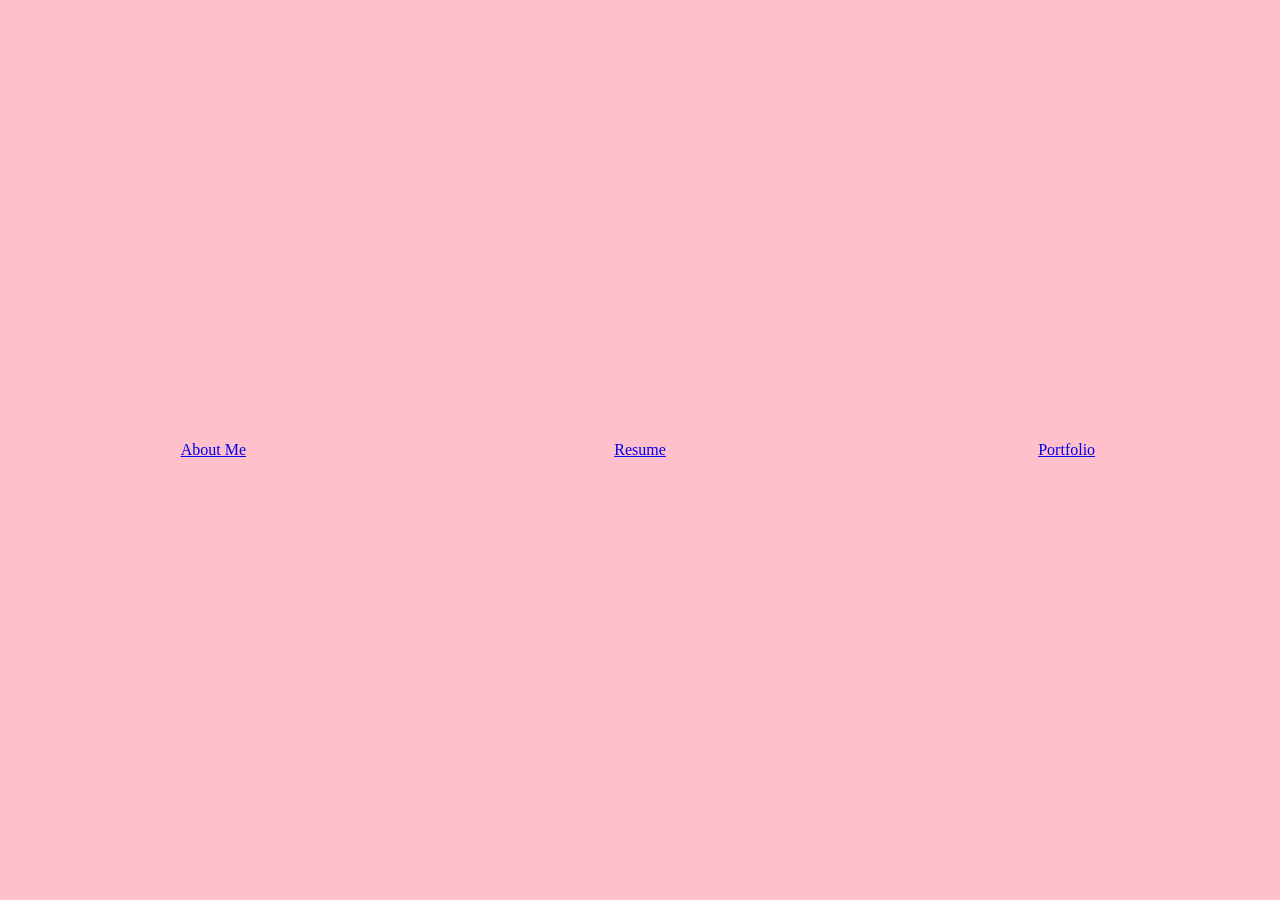
==== index.html @ b79bfed3 "url fixes" ====
<html lang="en">
<head>
    <meta charset="UTF-8">
    <meta name="viewport" content="width=device-width, initial-scale=1.0">
    <title>Document</title>
     <link rel="stylesheet" href="Styles.css">
</head>
<body>
    <div class="three-sections">
        <section class="left-container">
            <p><a href="about_me.html">About Me</a></p>
        </section>
        <section class="center-container">
            <p><a href="resume.html">Resume</a></p>
        </section>
        <section class="right-container">
            <p><a href="portfolio.html">Portfolio</a></p>
        </section>
    </div>
</body>
</html>
---- Styles.css ----
body {
    margin: 0;
    background: pink;
    text-align: center;
}

.three-sections {
    display: grid;
    grid-template-columns: repeat(3, 1fr);
    min-height: 100vh;
}

.left-container,
.center-container,
.right-container {
    display: flex;
    flex-direction: column;
    justify-content: center;
    align-items: center;
}
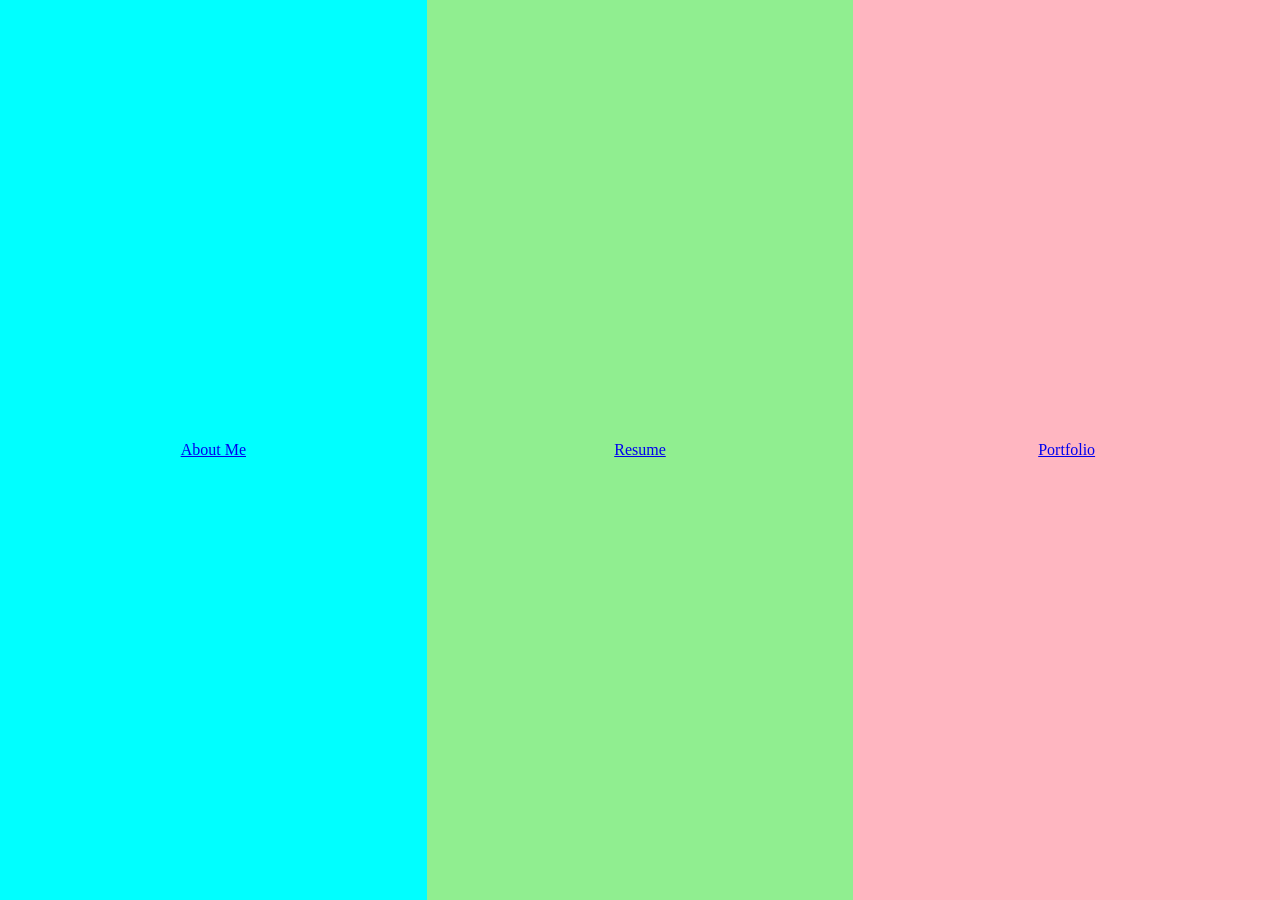
==== commit 73a21920: "changes" ====
--- a/index.html
+++ b/index.html
@@ -2,7 +2,7 @@
 <head>
     <meta charset="UTF-8">
     <meta name="viewport" content="width=device-width, initial-scale=1.0">
-    <title>Document</title>
+    <title>Patricks Informational Site</title>
      <link rel="stylesheet" href="Styles.css">
 </head>
 <body>
--- a/Styles.css
+++ b/Styles.css
@@ -1,6 +1,5 @@
 body {
     margin: 0;
-    background: pink;
     text-align: center;
 }
 
@@ -18,3 +17,12 @@
     justify-content: center;
     align-items: center;
 }
+.left-container {
+    background-color:aqua;
+}
+.center-container {
+    background-color: lightgreen;
+}
+.right-container {
+    background-color: lightpink;
+}
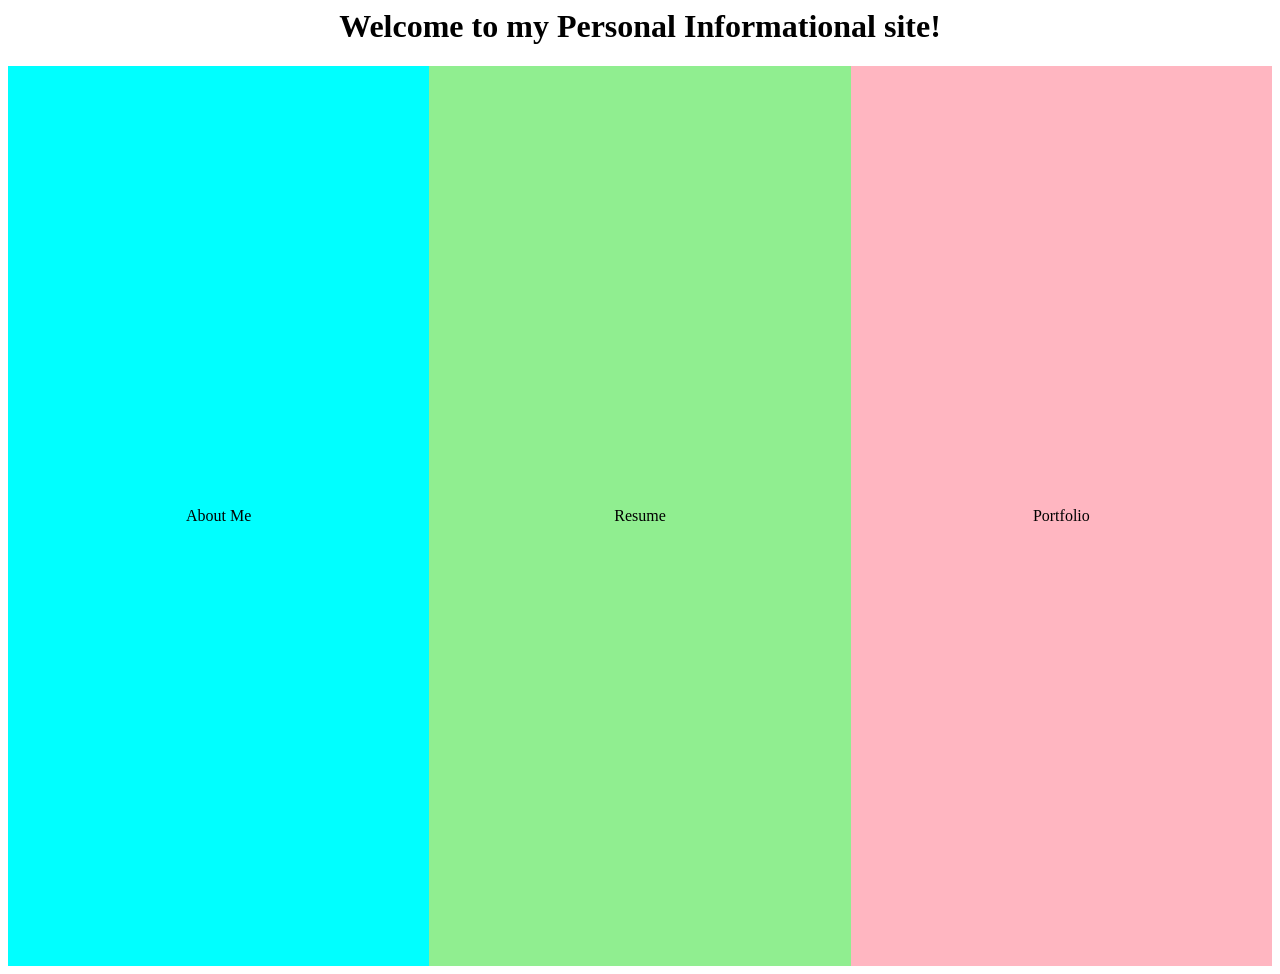
==== commit 0cb36dee: "adding more pages and updating the resume page to look more professional" ====
--- a/index.html
+++ b/index.html
@@ -6,15 +6,25 @@
      <link rel="stylesheet" href="Styles.css">
 </head>
 <body>
+    <h1>Welcome to my Personal Informational site!</h1>
     <div class="three-sections">
         <section class="left-container">
-            <p><a href="about_me.html">About Me</a></p>
+            <dl>
+                <dt><a href="about_me.html">About Me</a></dt>
+                <dd>Learn more about me</dd>
+            </dl>
         </section>
         <section class="center-container">
-            <p><a href="resume.html">Resume</a></p>
+            <dl>
+                <dt><a href="resume.html">Resume</a></dt>
+                <dd>View my resume</dd>
+            </dl>
         </section>
         <section class="right-container">
-            <p><a href="portfolio.html">Portfolio</a></p>
+            <dl>
+                <dt><a href="portfolio.html">Portfolio</a></dt>
+                <dd>View my portfolio</dd>
+            </dl>
         </section>
     </div>
 </body>
--- a/Styles.css
+++ b/Styles.css
@@ -1,6 +1,22 @@
-body {
+dt {
     margin: 0;
     text-align: center;
+    font-family: Georgia, "Times New Roman", serif;
+}
+dd {
+    margin: 0;
+    text-align: center;
+    font-family: Georgia, "Times New Roman", serif;
+}
+
+dt a {
+    color: inherit;
+    text-decoration: none;
+}
+
+dt a:hover,
+dt a:focus-visible {
+    text-decoration: underline;
 }
 
 .three-sections {
@@ -26,3 +42,16 @@
 .right-container {
     background-color: lightpink;
 }
+
+dl dd {
+    display: none;
+}
+
+dl:hover dd,
+dl:focus-within dd {
+    display: block;
+}
+h1 {
+    text-align:center;
+    
+}
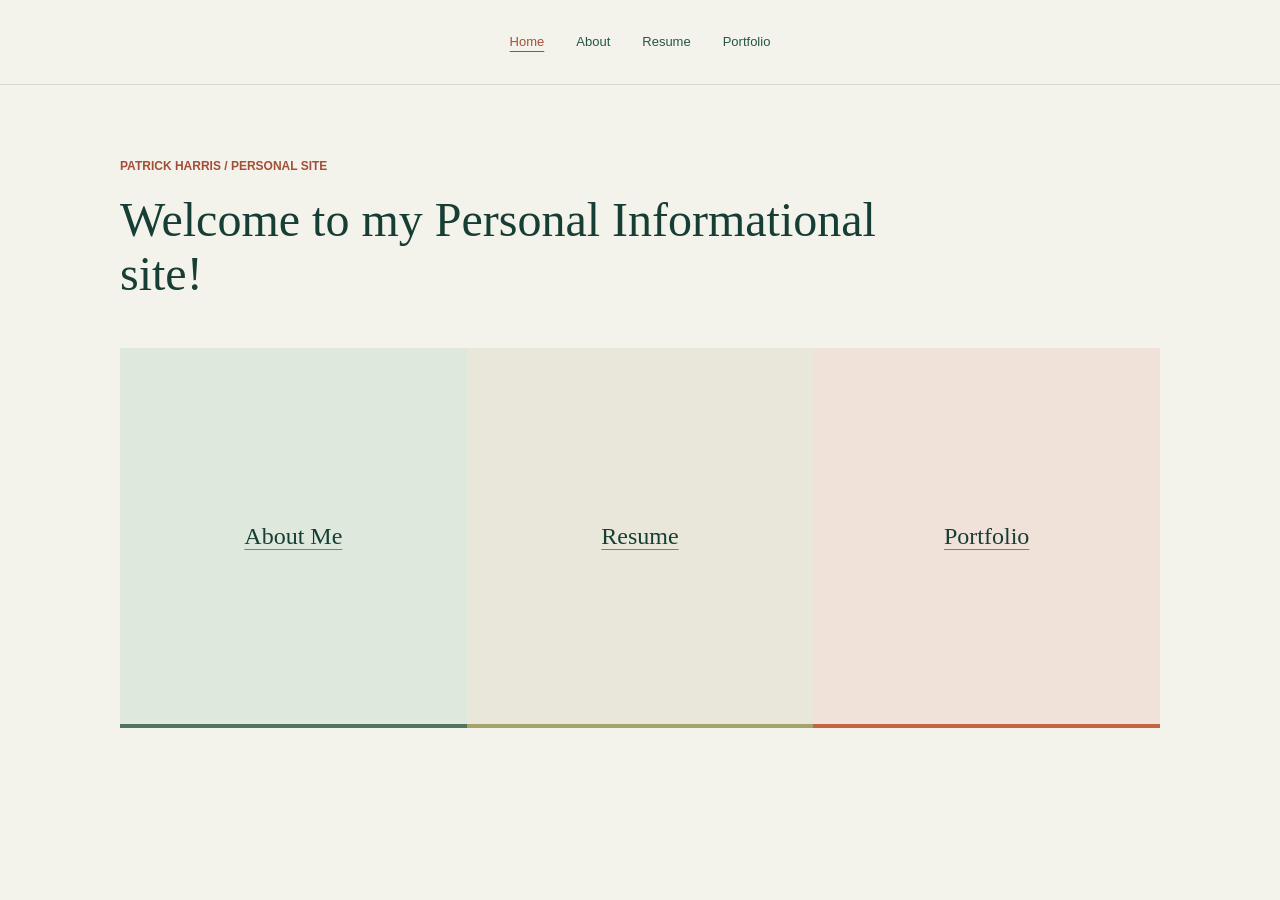
==== commit 19e8f4cf: "adding a lot of new content, styling, and images" ====
--- a/index.html
+++ b/index.html
@@ -6,7 +6,16 @@
      <link rel="stylesheet" href="Styles.css">
 </head>
 <body>
-    <h1>Welcome to my Personal Informational site!</h1>
+    <nav class="site-nav" aria-label="Main navigation">
+        <a href="index.html" aria-current="page">Home</a>
+        <a href="about_me.html">About</a>
+        <a href="resume.html">Resume</a>
+        <a href="portfolio.html">Portfolio</a>
+    </nav>
+    <header class="page-header">
+        <p class="eyebrow">Patrick Harris / Personal site</p>
+        <h1>Welcome to my Personal Informational site!</h1>
+    </header>
     <div class="three-sections">
         <section class="left-container">
             <dl>
--- a/Styles.css
+++ b/Styles.css
@@ -1,57 +1,613 @@
-dt {
-    margin: 0;
-    text-align: center;
+
+* {
+    box-sizing: border-box;
+}
+
+body {
+    min-height: 100vh;
+    margin: 0;
+    background: #f4f3eb;
+    color: #202923;
     font-family: Georgia, "Times New Roman", serif;
-}
-dd {
-    margin: 0;
-    text-align: center;
-    font-family: Georgia, "Times New Roman", serif;
-}
-
-dt a {
-    color: inherit;
+    line-height: 1.65;
+}
+
+.site-nav {
+    display: flex;
+    justify-content: center;
+    align-items: center;
+    flex-wrap: wrap;
+    gap: 4px 32px;
+    padding: 20px max(24px, calc((100vw - 1040px) / 2));
+    border-bottom: 1px solid #d8d9ce;
+    font-family: Arial, Helvetica, sans-serif;
+    font-size: 13px;
+}
+
+.site-nav a {
+    display: inline-flex;
+    min-height: 44px;
+    align-items: center;
+    color: #235644;
     text-decoration: none;
 }
 
-dt a:hover,
-dt a:focus-visible {
+.site-nav a:hover,
+.site-nav a:focus-visible {
     text-decoration: underline;
+}
+
+.site-nav a[aria-current="page"] {
+    color: #a34e37;
+    text-decoration: underline;
+    text-underline-offset: 5px;
+}
+
+.eyebrow {
+    text-transform: uppercase;
+    margin: 0 0 16px;
+    color: #a34e37;
+    font-family: Arial, Helvetica, sans-serif;
+    font-size: 12px;
+    font-weight: 700;
+}
+
+.page-header,
+.three-sections,
+.about-page,
+.portfolio-page {
+    width: min(100% - 48px, 1040px);
+    margin-right: auto;
+    margin-left: auto;
+}
+
+.page-header {
+    padding: 72px 0 48px;
+}
+
+.page-header h1 {
+    max-width: 760px;
+    margin: 0;
+    color: #173e34;
+    font-size: 48px;
+    font-weight: 400;
+    line-height: 1.12;
+}
+
+.page-header h3 {
+    margin-top: right 0;
+    margin: 24px 0 0;
+    color: #46564c;
+    font-family: Arial, Helvetica, sans-serif;
+    font-size: 18px;
 }
 
 .three-sections {
     display: grid;
-    grid-template-columns: repeat(3, 1fr);
-    min-height: 100vh;
+    grid-template-columns: repeat(3, minmax(0, 1fr));
+    min-height: 380px;
+    margin-bottom: 64px;
 }
 
 .left-container,
 .center-container,
 .right-container {
     display: flex;
-    flex-direction: column;
     justify-content: center;
     align-items: center;
-}
+    padding: 32px 20px;
+}
+
 .left-container {
-    background-color:aqua;
-}
+    background: #dfe8dc;
+    border-bottom: 4px solid #52745a;
+}
+
 .center-container {
-    background-color: lightgreen;
-}
+    background: #e9e7d9;
+    border-bottom: 4px solid #a4a36a;
+}
+
 .right-container {
-    background-color: lightpink;
-}
-
-dl dd {
+    background: #f0e1d9;
+    border-bottom: 4px solid #c46442;
+}
+
+.three-sections dl {
+    margin: 0;
+    text-align: center;
+}
+
+.three-sections dt {
+    margin: 0;
+    font-size: 24px;
+}
+
+.three-sections dt a {
+    color: #173e34;
+    text-decoration-color: #c46442;
+    text-decoration-thickness: 1px;
+    text-underline-offset: 5px;
+}
+
+.three-sections dt a:hover,
+.three-sections dt a:focus-visible {
+    color: #a34e37;
+}
+
+.three-sections dd {
     display: none;
-}
-
-dl:hover dd,
-dl:focus-within dd {
+    margin: 10px 0 0;
+    color: #46534b;
+    font-family: Arial, Helvetica, sans-serif;
+    font-size: 14px;
+}
+
+.three-sections dl:hover dd,
+.three-sections dl:focus-within dd {
     display: block;
 }
-h1 {
-    text-align:center;
-    
+
+.about-page,
+.portfolio-page {
+    padding: 76px 0 88px;
+}
+
+.intro {
+    padding-bottom: 24px;
+}
+
+.social-links {
+    margin-top: 20px;
+    padding-top: 18px;
+    border-top: 1px solid rgb(244 243 235 / 24%);
+}
+
+.social-links h3 {
+    margin: 0 0 8px;
+    color: #d4e77b;
+    font-family: Arial, Helvetica, sans-serif;
+    font-size: 12px;
+    font-weight: 700;
+    text-transform: uppercase;
+}
+
+.social-links a {
+    color: #f4f3eb;
+    text-underline-offset: 4px;
+}
+
+.social-links a:hover,
+.social-links a:focus-visible {
+    color: #d4e77b;
+}
+
+.intro h1,
+.portfolio-intro h1 {
+    margin: 0;
+    color: #173e34;
+    font-size: 68px;
+    font-weight: 400;
+    line-height: 0.98;
+}
+
+.intro h1 span,
+.portfolio-intro h1 span {
+    color: #c46442;
+}
+
+.intro-line,
+.portfolio-intro > p:last-child {
+    margin: 22px 0 0;
+    color: #46564c;
+    font-family: Arial, Helvetica, sans-serif;
+    font-size: 18px;
+}
+
+.about-grid {
+    display: grid;
+    grid-template-columns: minmax(0, 1.2fr) minmax(260px, 0.8fr);
+    gap: 64px;
+    align-items: start;
+}
+
+.story h2,
+.interests h2 {
+    margin: 0 0 20px;
+    font-size: 25px;
+    font-weight: 400;
+    line-height: 1.25;
+}
+
+.story p {
+    max-width: 620px;
+    margin: 0 0 16px;
+    color: #46534b;
+    font-size: 17px;
+}
+
+.interests {
+    padding: 30px;
+    background: #173e34;
+    color: #f4f3eb;
+}
+
+.interests .eyebrow {
+    color: #d4e77b;
+}
+
+.interests h2 {
+    margin-bottom: 24px;
+}
+
+.interests dl {
+    margin: 0;
+}
+
+.interests dl div + div {
+    margin-top: 20px;
+    padding-top: 18px;
+    border-top: 1px solid rgb(244 243 235 / 24%);
+}
+
+.interests dt {
+    margin-bottom: 4px;
+    color: #d4e77b;
+    font-family: Arial, Helvetica, sans-serif;
+    font-size: 12px;
+    font-weight: 700;
+    text-transform: uppercase;
+}
+
+.interests dd {
+    margin: 0;
+    color: #f4f3eb;
+}
+
+.interests dd a {
+    color: #d4e77b;
+    font-weight: 700;
+    text-decoration-thickness: 2px;
+    text-underline-offset: 3px;
+}
+
+.interests dd a:hover,
+.interests dd a:focus-visible {
+    color: #fff;
+}
+
+.portfolio-intro {
+    padding-bottom: 44px;
+}
+
+.project-grid {
+    display: grid;
+    grid-template-columns: repeat(3, minmax(0, 1fr));
+    gap: 14px;
+}
+
+.project-card {
+    display: flex;
+    min-height: 260px;
+    flex-direction: column;
+    align-items: flex-start;
+    justify-content: space-between;
+    padding: 24px;
+    color: #173e34;
+    text-decoration: none;
+    transition: transform 160ms ease;
+}
+
+.project-card:hover {
+    transform: translateY(-4px);
+}
+
+.project-slot {
+    cursor: default;
+}
+
+.project-slot:hover {
+    transform: none;
+}
+
+.project-slot .project-action {
+    color: #46564c;
+}
+
+.project-card:focus-visible {
+    outline: 3px solid #a34e37;
+    outline-offset: 3px;
+}
+
+.project-code {
+    background: #dfe8dc;
+    border-bottom: 4px solid #52745a;
+}
+
+.project-other {
+    background: #e9e7d9;
+    border-bottom: 4px solid #a4a36a;
+}
+
+.project-personal {
+    background: #f0e1d9;
+    border-bottom: 4px solid #c46442;
+}
+
+.project-index,
+.project-action {
+    font-family: Arial, Helvetica, sans-serif;
+    font-size: 12px;
+}
+
+.project-index {
+    color: #46564c;
+    text-transform: uppercase;
+}
+
+.project-title {
+    margin: auto 0 12px;
+    font-size: 25px;
+    line-height: 1.2;
+}
+
+.project-action {
+    color: #a34e37;
+}
+
+.resume {
+    width: min(100%, 820px);
+    margin: 40px auto;
+    padding: 52px 64px;
+    background: #fff;
+    box-shadow: 0 12px 36px rgb(31 48 40 / 12%);
+}
+
+.resume-header {
+    padding-bottom: 24px;
+    border-bottom: 2px solid #28634f;
+}
+
+.resume-header h1 {
+    margin: 0;
+    color: #183f34;
+    font-family: Arial, Helvetica, sans-serif;
+    font-size: 36px;
+    line-height: 1.15;
+}
+
+.contact-info {
+    display: flex;
+    flex-wrap: wrap;
+    gap: 8px 12px;
+    margin: 12px 0 0;
+    font-family: Arial, Helvetica, sans-serif;
+    font-size: 14px;
+}
+
+.contact-info a {
+    color: #28634f;
+}
+
+.resume-section {
+    margin-top: 28px;
+}
+
+.resume-section h2 {
+    margin: 0 0 12px;
+    padding-bottom: 5px;
+    border-bottom: 1px solid #b8c9c1;
+    color: #183f34;
+    font-family: Arial, Helvetica, sans-serif;
+    font-size: 16px;
+    text-transform: uppercase;
+}
+
+.resume-section p {
+    margin: 0;
+}
+
+.job + .job {
+    margin-top: 22px;
+}
+
+.job-heading {
+    display: flex;
+    flex-wrap: wrap;
+    justify-content: space-between;
+    gap: 4px 16px;
+    align-items: baseline;
+}
+
+.job-heading h3 {
+    margin: 0;
+    font-size: 17px;
+}
+
+.job-location,
+.job-title {
+    color: #53615b;
+    font-family: Arial, Helvetica, sans-serif;
+    font-size: 14px;
+}
+
+.job-title {
+    margin: 2px 0 6px;
+    font-style: italic;
+}
+
+.job ul,
+.skills-list {
+    margin: 8px 0 0;
+    padding-left: 20px;
+}
+
+.job li,
+.skills-list li {
+    margin-top: 5px;
+}
+
+.about-intro-grid {
+    display: grid;
+    grid-template-columns: minmax(0, 1fr) 230px;
+    gap: 48px;
+    align-items: center;
+}
+
+.portrait-swap {
+    position: relative;
+    width: 100%;
+    aspect-ratio: 4 / 5;
+    margin: 0;
+    overflow: hidden;
+    border: 4px solid #c46442;
+}
+
+.portrait-swap img {
+    position: absolute;
+    inset: 0;
+    width: 100%;
+    height: 100%;
+    object-fit: cover;
+    transition: opacity 180ms ease;
+}
+
+.about-portrait {
+    width: 120px;
+    height: 120px;
+    border:4px solid #c46442;
+    max-width: 100%;
+    height: auto;
+}
+
+.mii-feature {
+    display: grid;
+    grid-template-columns: 120px minmax(0, 1fr);
+    gap: 20px;
+    align-items: start;
+    margin: 24px 0;
+}
+
+.portrait-young {
+    opacity: 0;
+}
+
+.portrait-swap:hover .portrait-young,
+.portrait-swap:focus .portrait-young {
+    opacity: 1;
+}
+
+.portrait-swap:hover .portrait-current,
+.portrait-swap:focus .portrait-current {
+    opacity: 0;
+}
+
+@media (max-width: 700px) {
+    .about-intro-grid {
+        grid-template-columns: 1fr;
+    }
+
+    .portrait-swap {
+        max-width: 260px;
+    }
+}
+
+@media (max-width: 700px) {
+    .site-nav {
+        padding: 16px 24px;
+        gap: 0 20px;
+    }
+
+    .about-page,
+    .portfolio-page {
+        padding: 54px 0 48px;
+    }
+
+    .intro {
+        padding-bottom: 20px;
+    }
+
+    .intro h1,
+    .portfolio-intro h1 {
+        font-size: 52px;
+    }
+
+    .about-grid {
+        grid-template-columns: 1fr;
+        gap: 28px;
+    }
+
+    .interests {
+        padding: 24px;
+    }
+
+    .project-grid {
+        grid-template-columns: 1fr;
+    }
+
+    .project-card {
+        min-height: 190px;
+    }
+
+    .resume {
+        margin: 0 auto;
+        padding: 32px 22px;
+        box-shadow: none;
+    }
+
+    .resume-header h1 {
+        font-size: 30px;
+    }
+}
+
+@media (max-width: 650px) {
+    .page-header {
+        padding: 52px 0 36px;
+    }
+
+    .page-header h1 {
+        font-size: 38px;
+    }
+
+    .three-sections {
+        min-height: 300px;
+        margin-bottom: 32px;
+    }
+
+    .left-container,
+    .center-container,
+    .right-container {
+        padding: 24px 10px;
+    }
+
+    .three-sections dt {
+        font-size: 18px;
+    }
+
+    .three-sections dd {
+        font-size: 12px;
+    }
+}
+
+@media print {
+    body {
+        background: #fff;
+        font-size: 10.5pt;
+    }
+
+    .resume {
+        width: 100%;
+        margin: 0 auto;
+        padding: 0;
+        box-shadow: none;
+    }
+
+    .site-nav {
+        display: none;
+    }
+
+    .resume-section,
+    .job {
+        break-inside: avoid;
+    }
 }
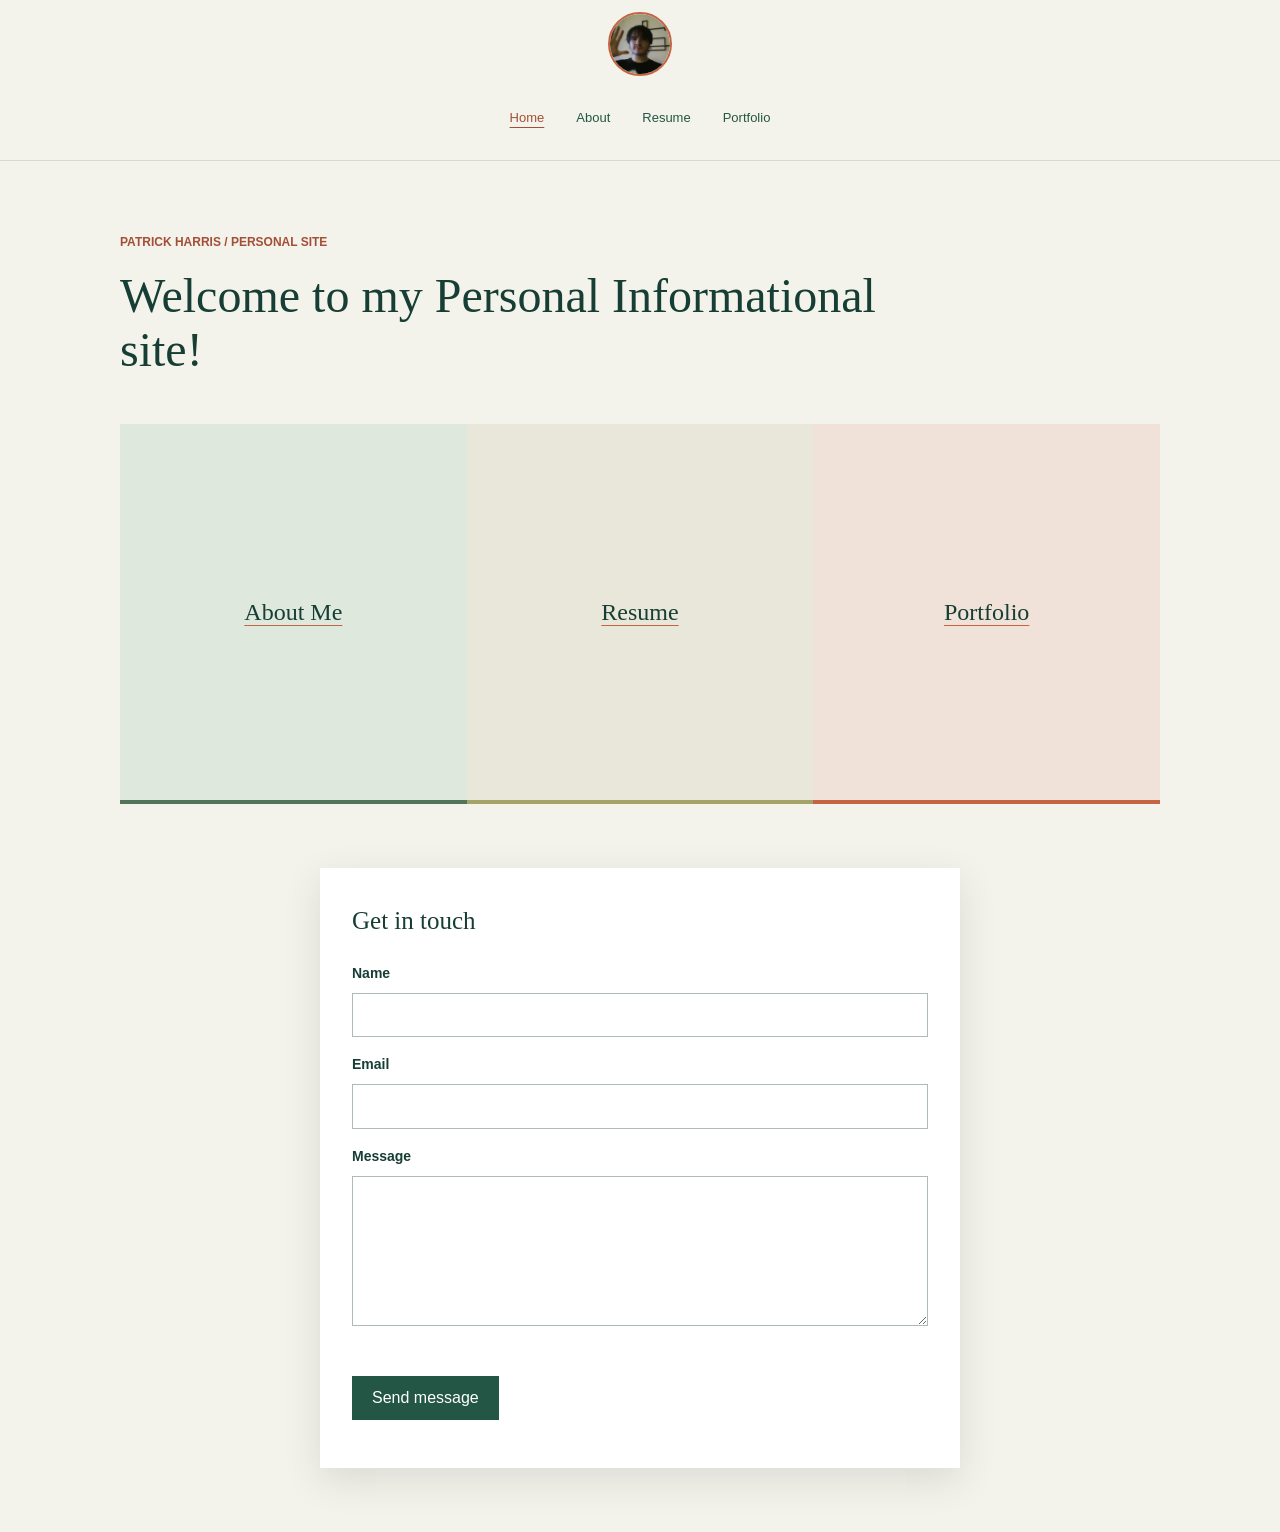
==== commit 7f307823: "finishing thigs up" ====
--- a/index.html
+++ b/index.html
@@ -2,10 +2,12 @@
 <head>
     <meta charset="UTF-8">
     <meta name="viewport" content="width=device-width, initial-scale=1.0">
+    <meta name="description" content="Welcome to Patrick Harris's personal site, with links to his background, resume, and portfolio.">
     <title>Patricks Informational Site</title>
      <link rel="stylesheet" href="Styles.css">
 </head>
 <body>
+    <a class="site-logo" href="index.html"><img src="logo.png" alt="Patrick Harris"></a>
     <nav class="site-nav" aria-label="Main navigation">
         <a href="index.html" aria-current="page">Home</a>
         <a href="about_me.html">About</a>
@@ -36,5 +38,55 @@
             </dl>
         </section>
     </div>
+    <section class="contact-section" aria-labelledby="contact-heading">
+        <h2 id="contact-heading">Get in touch</h2>
+        <form id="contact-form" novalidate>
+            <label for="contact-name">Name</label>
+            <input id="contact-name" name="name" type="text" required>
+
+            <label for="contact-email">Email</label>
+            <input id="contact-email" name="email" type="email" required>
+
+            <label for="contact-message">Message</label>
+            <textarea id="contact-message" name="message" rows="5" required></textarea>
+
+            <p id="form-feedback" aria-live="polite"></p>
+            <button type="submit">Send message</button>
+        </form>
+    </section>
+    <script>
+        document.getElementById("contact-form").addEventListener("submit", function (event) {
+            event.preventDefault();
+
+            const name = document.getElementById("contact-name").value.trim();
+            const email = document.getElementById("contact-email").value.trim();
+            const message = document.getElementById("contact-message").value.trim();
+            const missingFields = [];
+
+            if (!name) {
+                missingFields.push("name");
+            }
+            if (!email) {
+                missingFields.push("email");
+            }
+            if (!message) {
+                missingFields.push("message");
+            }
+
+            const feedback = document.getElementById("form-feedback");
+            if (missingFields.length > 0) {
+                feedback.textContent = "Please enter your " + missingFields.join(" and ") + ".";
+            } else if (!document.getElementById("contact-email").checkValidity()) {
+                feedback.textContent = "Please enter a valid email address.";
+            } else {
+                const subject = "Website message from " + name;
+                const body = "Name: " + name + "\nEmail: " + email + "\n\n" + message;
+                event.currentTarget.querySelector('button[type="submit"]').textContent = "Message ready to send";
+                window.location.href = "mailto:idk.paharris@gmail.com?subject="
+                    + encodeURIComponent(subject)
+                    + "&body=" + encodeURIComponent(body);
+            }
+        });
+    </script>
 </body>
 </html>
--- a/Styles.css
+++ b/Styles.css
@@ -24,6 +24,25 @@
     font-size: 13px;
 }
 
+.site-logo {
+    display: flex;
+    justify-content: center;
+    padding: 12px 24px 0;
+}
+
+.site-logo img {
+    width: 64px;
+    height: 64px;
+    border: 2px solid #c46442;
+    border-radius: 50%;
+    object-fit: cover;
+}
+
+.site-logo:focus-visible {
+    outline: 3px solid #a34e37;
+    outline-offset: 3px;
+}
+
 .site-nav a {
     display: inline-flex;
     min-height: 44px;
@@ -143,6 +162,78 @@
     font-size: 14px;
 }
 
+.contact-section {
+    width: min(100% - 48px, 640px);
+    margin: 0 auto 64px;
+    padding: 32px;
+    background: #fff;
+    box-shadow: 0 12px 36px rgb(31 48 40 / 12%);
+}
+
+.contact-section h2 {
+    margin: 0 0 20px;
+    color: #173e34;
+    font-size: 25px;
+    font-weight: 400;
+}
+
+.contact-section form {
+    display: grid;
+    gap: 8px;
+    font-family: Arial, Helvetica, sans-serif;
+}
+
+.contact-section label {
+    color: #173e34;
+    font-size: 14px;
+    font-weight: 700;
+}
+
+.contact-section input,
+.contact-section textarea {
+    width: 100%;
+    margin-bottom: 8px;
+    padding: 8px 10px;
+    border: 1px solid #aebbb3;
+    font: inherit;
+}
+
+.contact-section input {
+    min-height: 44px;
+}
+
+.contact-section textarea {
+    resize: vertical;
+}
+
+.contact-section input:focus-visible,
+.contact-section textarea:focus-visible {
+    outline: 3px solid #a34e37;
+    outline-offset: 2px;
+}
+
+#form-feedback {
+    min-height: 1.65em;
+    margin: 0;
+    color: #a34e37;
+}
+
+.contact-section button {
+    justify-self: start;
+    min-height: 44px;
+    padding: 8px 20px;
+    border: 0;
+    background: #235644;
+    color: #fff;
+    font: inherit;
+    cursor: pointer;
+}
+
+.contact-section button:hover,
+.contact-section button:focus-visible {
+    background: #173e34;
+}
+
 .three-sections dl:hover dd,
 .three-sections dl:focus-within dd {
     display: block;
@@ -278,6 +369,42 @@
 
 .portfolio-intro {
     padding-bottom: 44px;
+}
+
+.project-overview {
+    margin-bottom: 44px;
+}
+
+.project-overview h2 {
+    margin: 0 0 12px;
+    color: #173e34;
+    font-size: 25px;
+    font-weight: 400;
+}
+
+.project-table {
+    width: 100%;
+    border-collapse: collapse;
+    text-align: left;
+}
+
+.project-table th,
+.project-table td {
+    padding: 12px 14px;
+    border-bottom: 1px solid #d8d9ce;
+    vertical-align: top;
+}
+
+.project-table th {
+    width: 180px;
+    color: #173e34;
+    font-family: Arial, Helvetica, sans-serif;
+    font-size: 13px;
+    text-transform: uppercase;
+}
+
+.project-table tr:nth-child(odd) {
+    background: #e9e7d9;
 }
 
 .project-grid {
@@ -477,7 +604,6 @@
     height: 120px;
     border:4px solid #c46442;
     max-width: 100%;
-    height: auto;
 }
 
 .mii-feature {
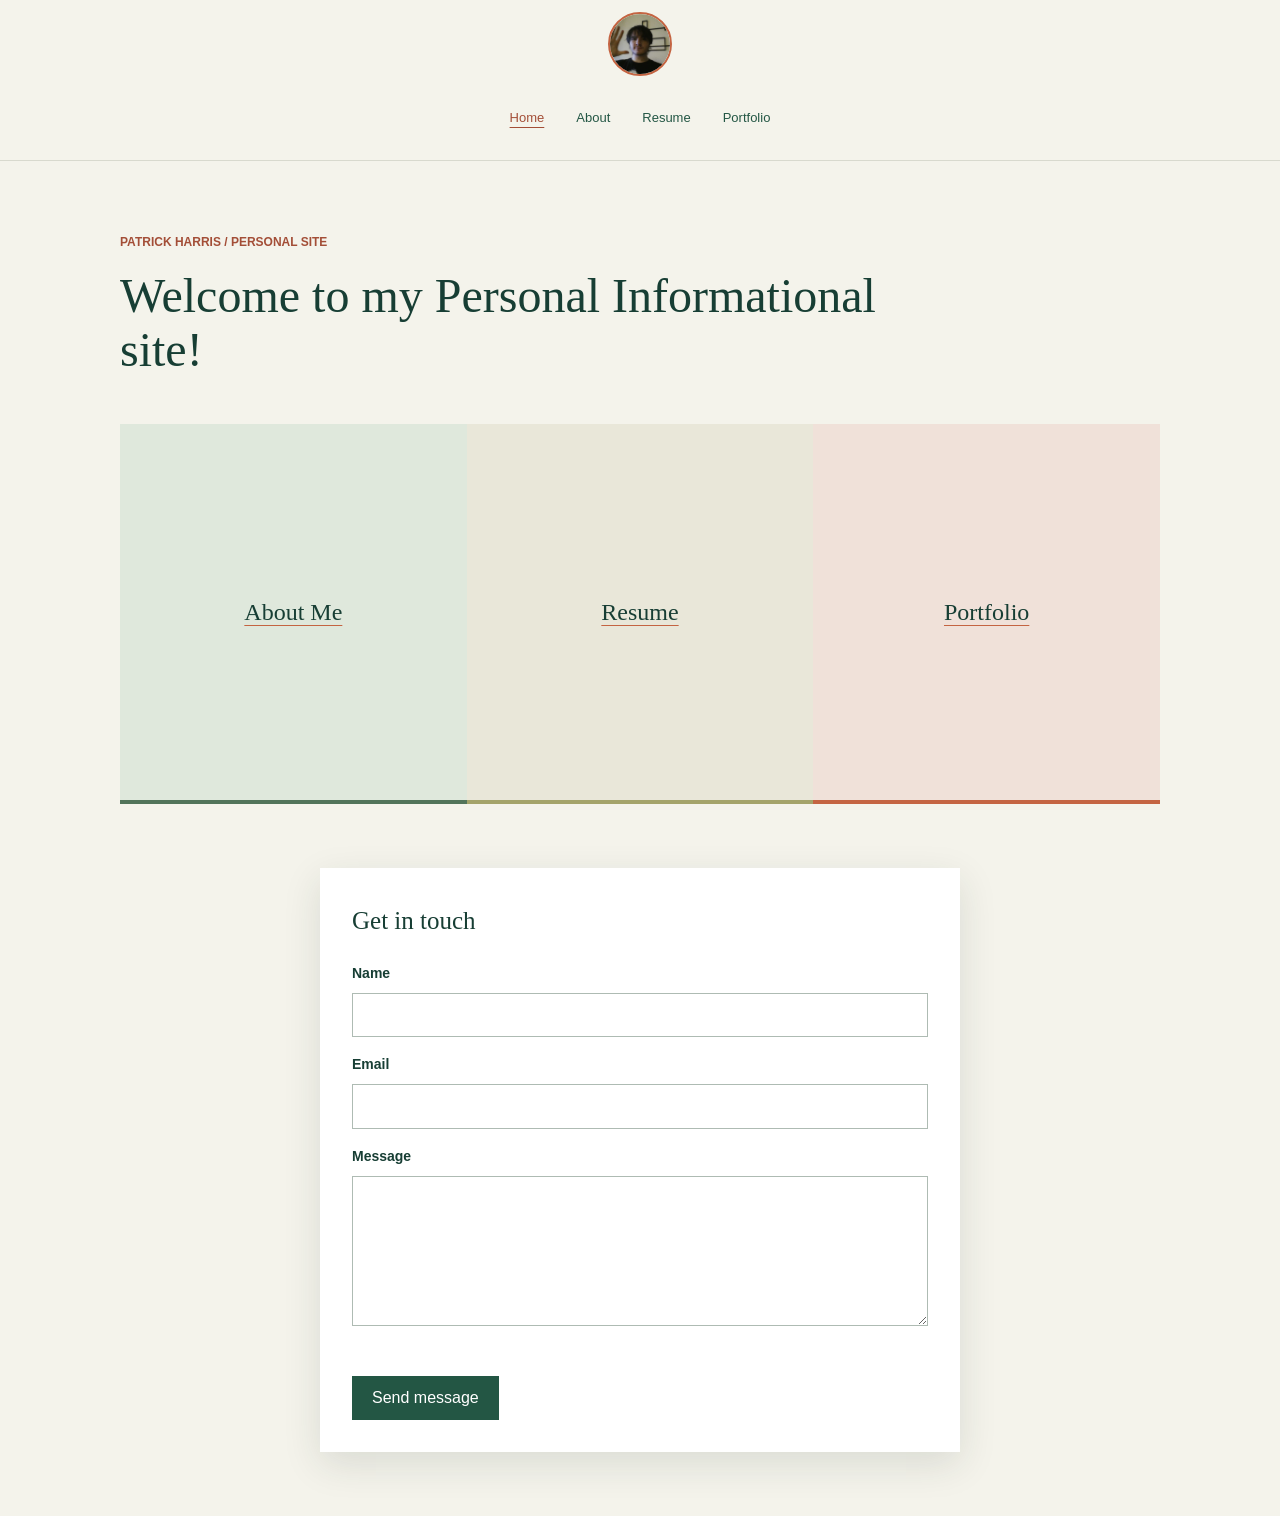
==== commit 18214fe1: "adding doctype" ====
--- a/index.html
+++ b/index.html
@@ -1,3 +1,4 @@
+<!DOCTYPE html>
 <html lang="en">
 <head>
     <meta charset="UTF-8">
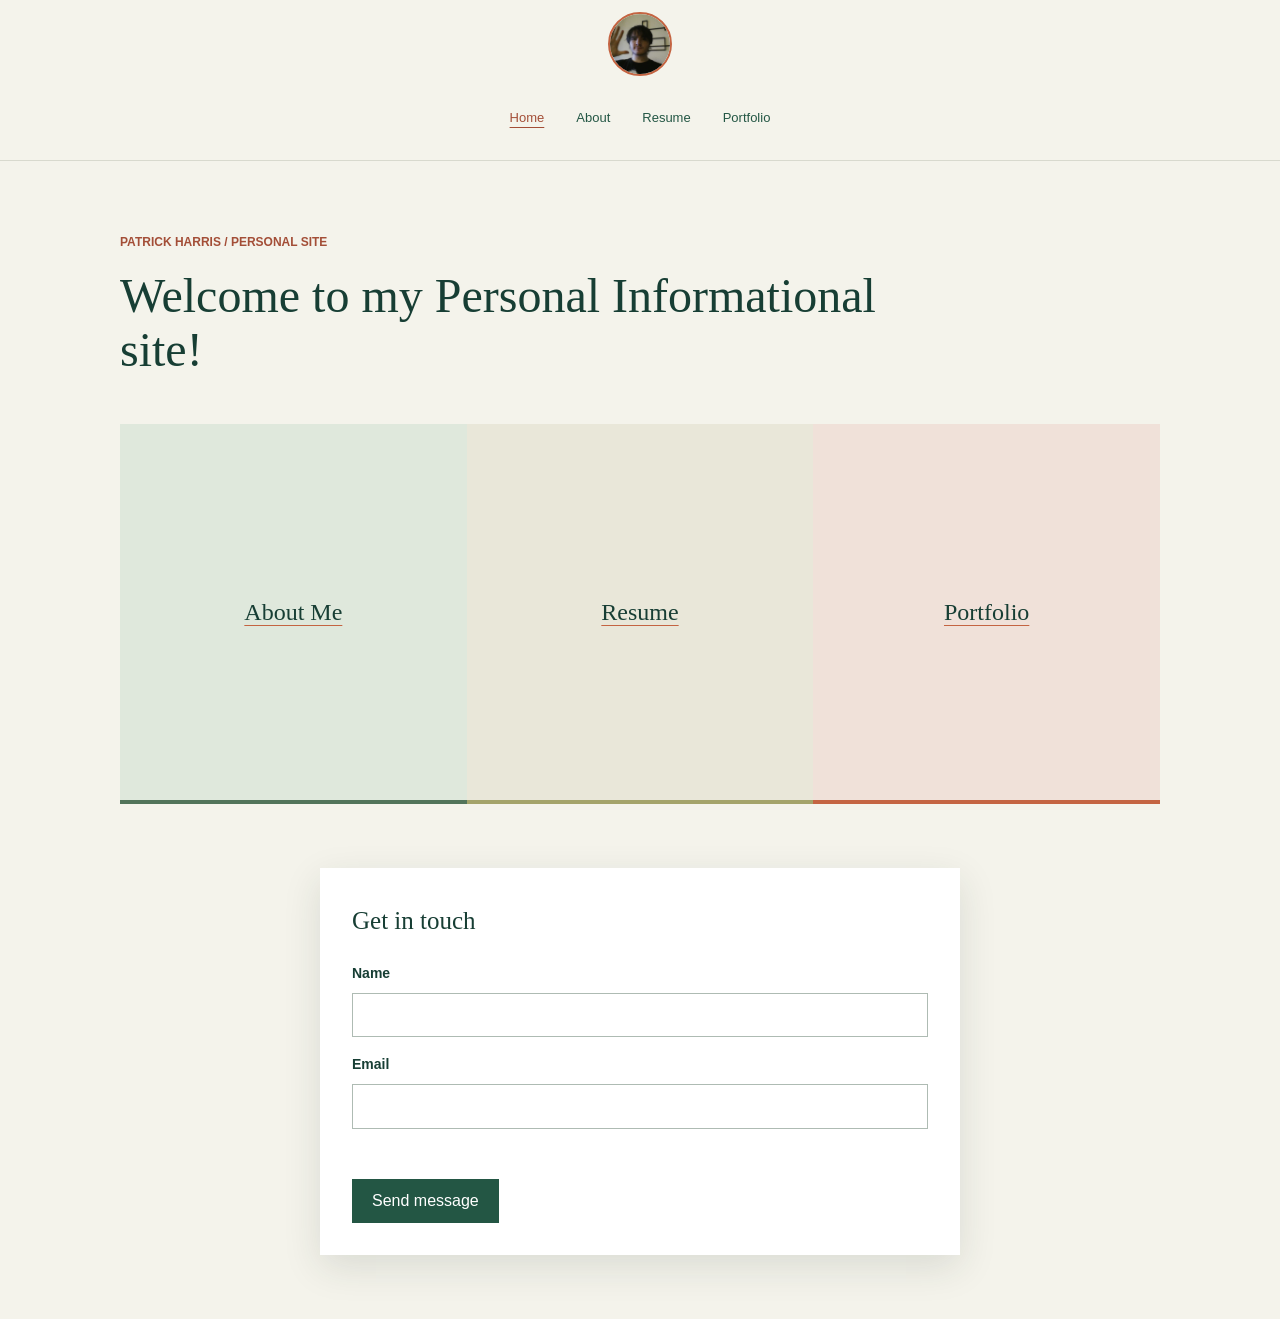
==== commit d30aa40f: "finishing up" ====
--- a/index.html
+++ b/index.html
@@ -20,24 +20,24 @@
         <h1>Welcome to my Personal Informational site!</h1>
     </header>
     <div class="three-sections">
-        <section class="left-container">
+        <div class="left-container">
             <dl>
                 <dt><a href="about_me.html">About Me</a></dt>
                 <dd>Learn more about me</dd>
             </dl>
-        </section>
-        <section class="center-container">
+        </div>
+        <div class="center-container">
             <dl>
                 <dt><a href="resume.html">Resume</a></dt>
                 <dd>View my resume</dd>
             </dl>
-        </section>
-        <section class="right-container">
+        </div>
+        <div class="right-container">
             <dl>
                 <dt><a href="portfolio.html">Portfolio</a></dt>
                 <dd>View my portfolio</dd>
             </dl>
-        </section>
+        </div>
     </div>
     <section class="contact-section" aria-labelledby="contact-heading">
         <h2 id="contact-heading">Get in touch</h2>
@@ -47,9 +47,6 @@
 
             <label for="contact-email">Email</label>
             <input id="contact-email" name="email" type="email" required>
-
-            <label for="contact-message">Message</label>
-            <textarea id="contact-message" name="message" rows="5" required></textarea>
 
             <p id="form-feedback" aria-live="polite"></p>
             <button type="submit">Send message</button>
@@ -61,7 +58,6 @@
 
             const name = document.getElementById("contact-name").value.trim();
             const email = document.getElementById("contact-email").value.trim();
-            const message = document.getElementById("contact-message").value.trim();
             const missingFields = [];
 
             if (!name) {
@@ -70,22 +66,13 @@
             if (!email) {
                 missingFields.push("email");
             }
-            if (!message) {
-                missingFields.push("message");
-            }
 
             const feedback = document.getElementById("form-feedback");
             if (missingFields.length > 0) {
                 feedback.textContent = "Please enter your " + missingFields.join(" and ") + ".";
-            } else if (!document.getElementById("contact-email").checkValidity()) {
-                feedback.textContent = "Please enter a valid email address.";
             } else {
-                const subject = "Website message from " + name;
-                const body = "Name: " + name + "\nEmail: " + email + "\n\n" + message;
-                event.currentTarget.querySelector('button[type="submit"]').textContent = "Message ready to send";
-                window.location.href = "mailto:idk.paharris@gmail.com?subject="
-                    + encodeURIComponent(subject)
-                    + "&body=" + encodeURIComponent(body);
+                feedback.textContent = "Message received";
+                event.currentTarget.reset();
             }
         });
     </script>
--- a/Styles.css
+++ b/Styles.css
@@ -94,7 +94,6 @@
 }
 
 .page-header h3 {
-    margin-top: right 0;
     margin: 24px 0 0;
     color: #46564c;
     font-family: Arial, Helvetica, sans-serif;
@@ -475,6 +474,7 @@
 .project-title {
     margin: auto 0 12px;
     font-size: 25px;
+    font-weight: 400;
     line-height: 1.2;
 }
 
